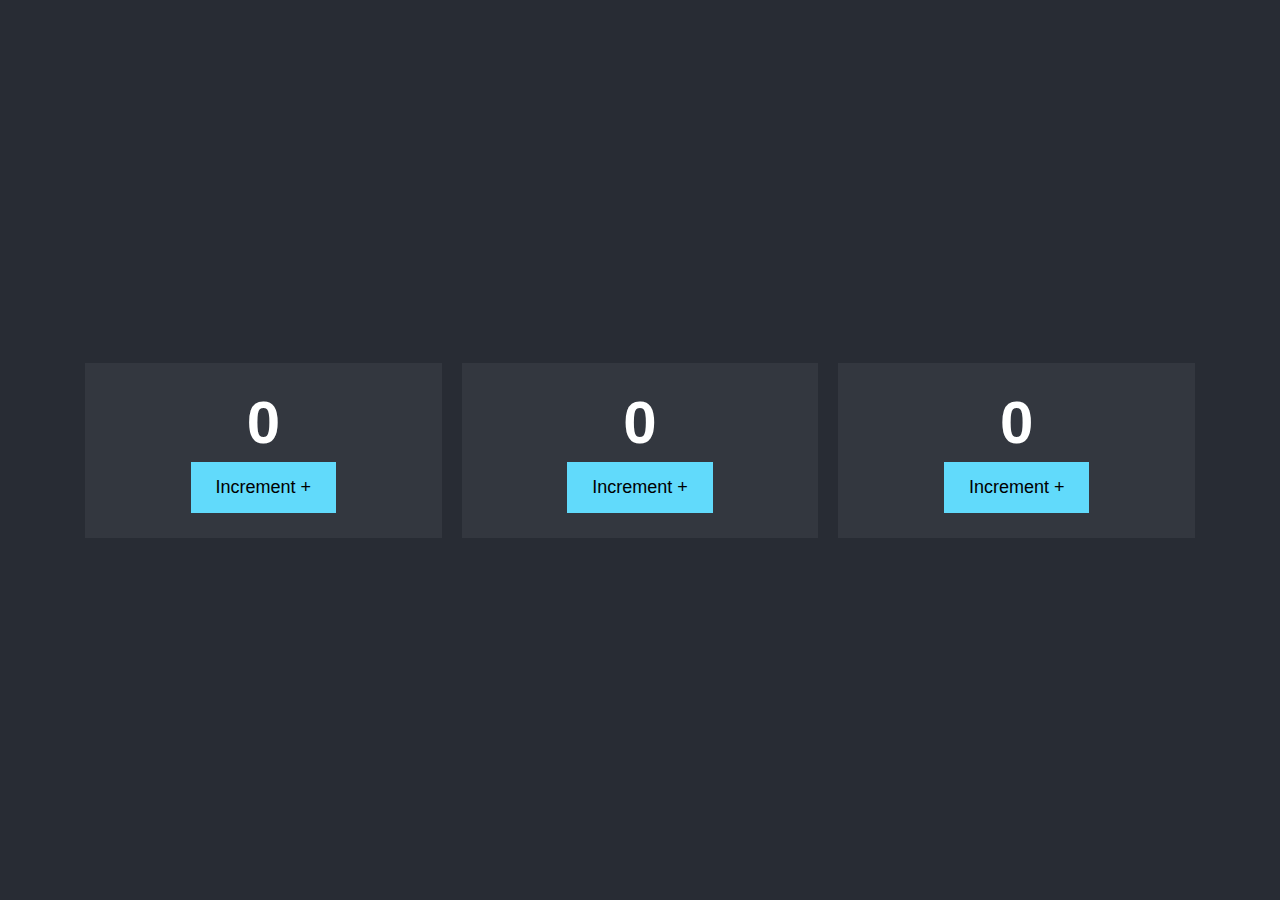
==== Class-1/index.html @ 64b1e5bc "React JS init" ====
<!DOCTYPE html>
<html lang="en">
<head>
    <meta charset="UTF-8">
    <meta http-equiv="X-UA-Compatible" content="IE=edge">
    <meta name="viewport" content="width=device-width, initial-scale=1.0">
    <title>Class 1 | React JS</title>
    <link rel="stylesheet" href="./assets/css/style.css">
</head>
<body>

    <div class="container">
        <div class="card">
            <h1 class="card__counter">0</h1>
            <button type="button" class="card__btn">Increment +</button>
        </div>
        <div class="card">
            <h1 class="card__counter">0</h1>
            <button type="button" class="card__btn">Increment +</button>
        </div>
        <div class="card">
            <h1 class="card__counter">0</h1>
            <button type="button" class="card__btn">Increment +</button>
        </div>
    </div>
    
</body>
</html>
---- Class-1/assets/css/style.css ----
:root {
  font-size: 10px;
}

* {
  margin: 0;
  padding: 0;
  outline: 0;
  -webkit-box-sizing: border-box;
     -moz-box-sizing: border-box;
          box-sizing: border-box;
}

body {
  display: -ms-grid;
  display: grid;
  place-items: center;
  font-family: -apple-system,BlinkMacSystemFont,Segoe UI,Roboto,Oxygen,Ubuntu,Cantarell,'Fira Sans','Droid Sans','Helvetica Neue',sans-serif;
  background-color: #282c34;
  min-height: 100vh;
}

.container {
  width: 100%;
  max-width: 114rem;
  margin: 0 auto;
  padding: 15px;
  display: -webkit-box;
  display: -webkit-flex;
  display: -moz-box;
  display: -ms-flexbox;
  display: flex;
  -webkit-box-align: center;
  -webkit-align-items: center;
     -moz-box-align: center;
      -ms-flex-align: center;
          align-items: center;
  -webkit-flex-wrap: wrap;
      -ms-flex-wrap: wrap;
          flex-wrap: wrap;
  gap: 2rem;
}

.card {
  -webkit-box-flex: 1;
  -webkit-flex-grow: 1;
     -moz-box-flex: 1;
      -ms-flex-positive: 1;
          flex-grow: 1;
  background-color: #33373f;
  text-align: center;
  padding: 2.5rem;
}

.card__counter {
  color: #ffffff;
  font-size: 6rem;
}

.card__btn {
  font-size: 1.8rem;
  background-color: #61dafb;
  border: 0;
  cursor: pointer;
  padding: 1.5rem 2.5rem;
  margin-top: 0.5rem;
  -webkit-transition: background .3s ease-in;
  -o-transition: background .3s ease-in;
  -moz-transition: background .3s ease-in;
  transition: background .3s ease-in;
}

.card__btn:hover, .card__btn:focus-visible {
  background-color: #ffffff;
}
/*# sourceMappingURL=style.css.map */
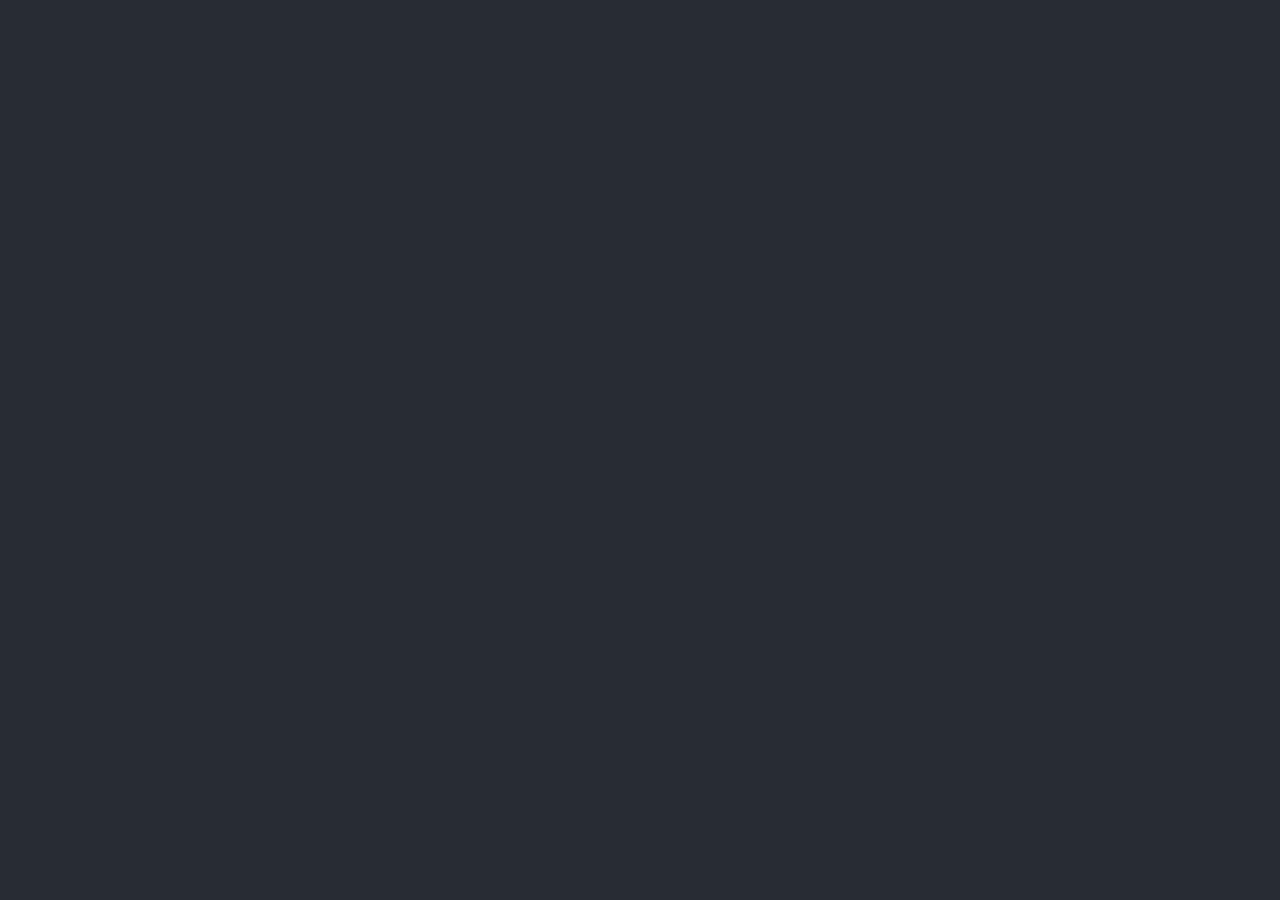
==== commit 13817e2b: "Added Class 1" ====
--- a/Class-1/index.html
+++ b/Class-1/index.html
@@ -9,20 +9,15 @@
 </head>
 <body>
 
-    <div class="container">
-        <div class="card">
-            <h1 class="card__counter">0</h1>
-            <button type="button" class="card__btn">Increment +</button>
-        </div>
-        <div class="card">
-            <h1 class="card__counter">0</h1>
-            <button type="button" class="card__btn">Increment +</button>
-        </div>
-        <div class="card">
-            <h1 class="card__counter">0</h1>
-            <button type="button" class="card__btn">Increment +</button>
-        </div>
-    </div>
+    <div id="root"></div>
+
+    <!-- Load React -->
+    <script src="https://unpkg.com/react@17/umd/react.development.js" crossorigin></script>
+    <script src="https://unpkg.com/react-dom@17/umd/react-dom.development.js" crossorigin></script>
+    <!-- Load babel for JSX -->
+    <script src="https://unpkg.com/babel-standalone@6/babel.min.js"></script>
+    <!-- Load our React component -->
+    <script type="text/babel" src="./assets/js/increment.js"></script>
     
 </body>
 </html>--- a/Class-1/assets/css/style.css
+++ b/Class-1/assets/css/style.css
@@ -12,11 +12,16 @@
 }
 
 body {
+  color: #ffffff;
+  font-size: 1.6rem;
+  font-family: -apple-system,BlinkMacSystemFont,Segoe UI,Roboto,Oxygen,Ubuntu,Cantarell,'Fira Sans','Droid Sans','Helvetica Neue',sans-serif;
+  background-color: #282c34;
+}
+
+#root {
   display: -ms-grid;
   display: grid;
   place-items: center;
-  font-family: -apple-system,BlinkMacSystemFont,Segoe UI,Roboto,Oxygen,Ubuntu,Cantarell,'Fira Sans','Droid Sans','Helvetica Neue',sans-serif;
-  background-color: #282c34;
   min-height: 100vh;
 }
 
@@ -52,6 +57,11 @@
   padding: 2.5rem;
 }
 
+.card:only-child {
+  max-width: 35rem;
+  margin: 0 auto;
+}
+
 .card__counter {
   color: #ffffff;
   font-size: 6rem;
